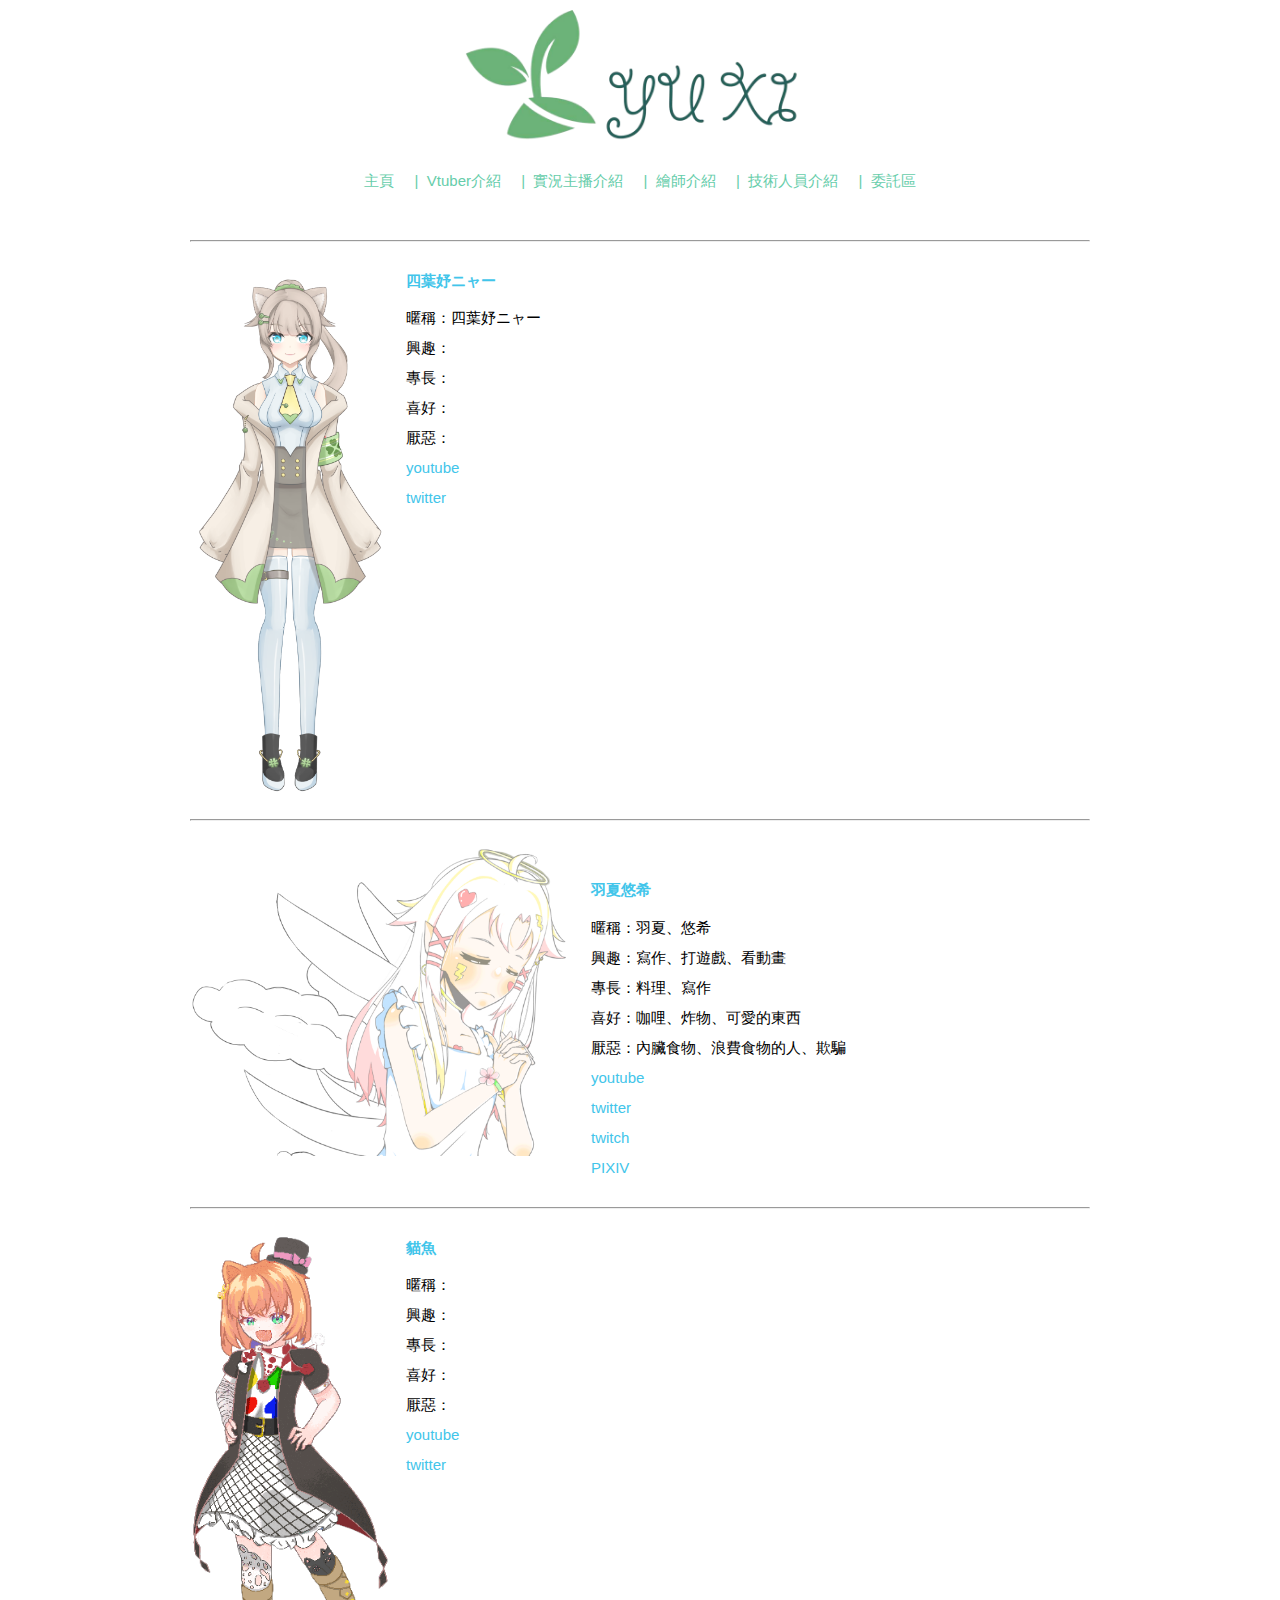
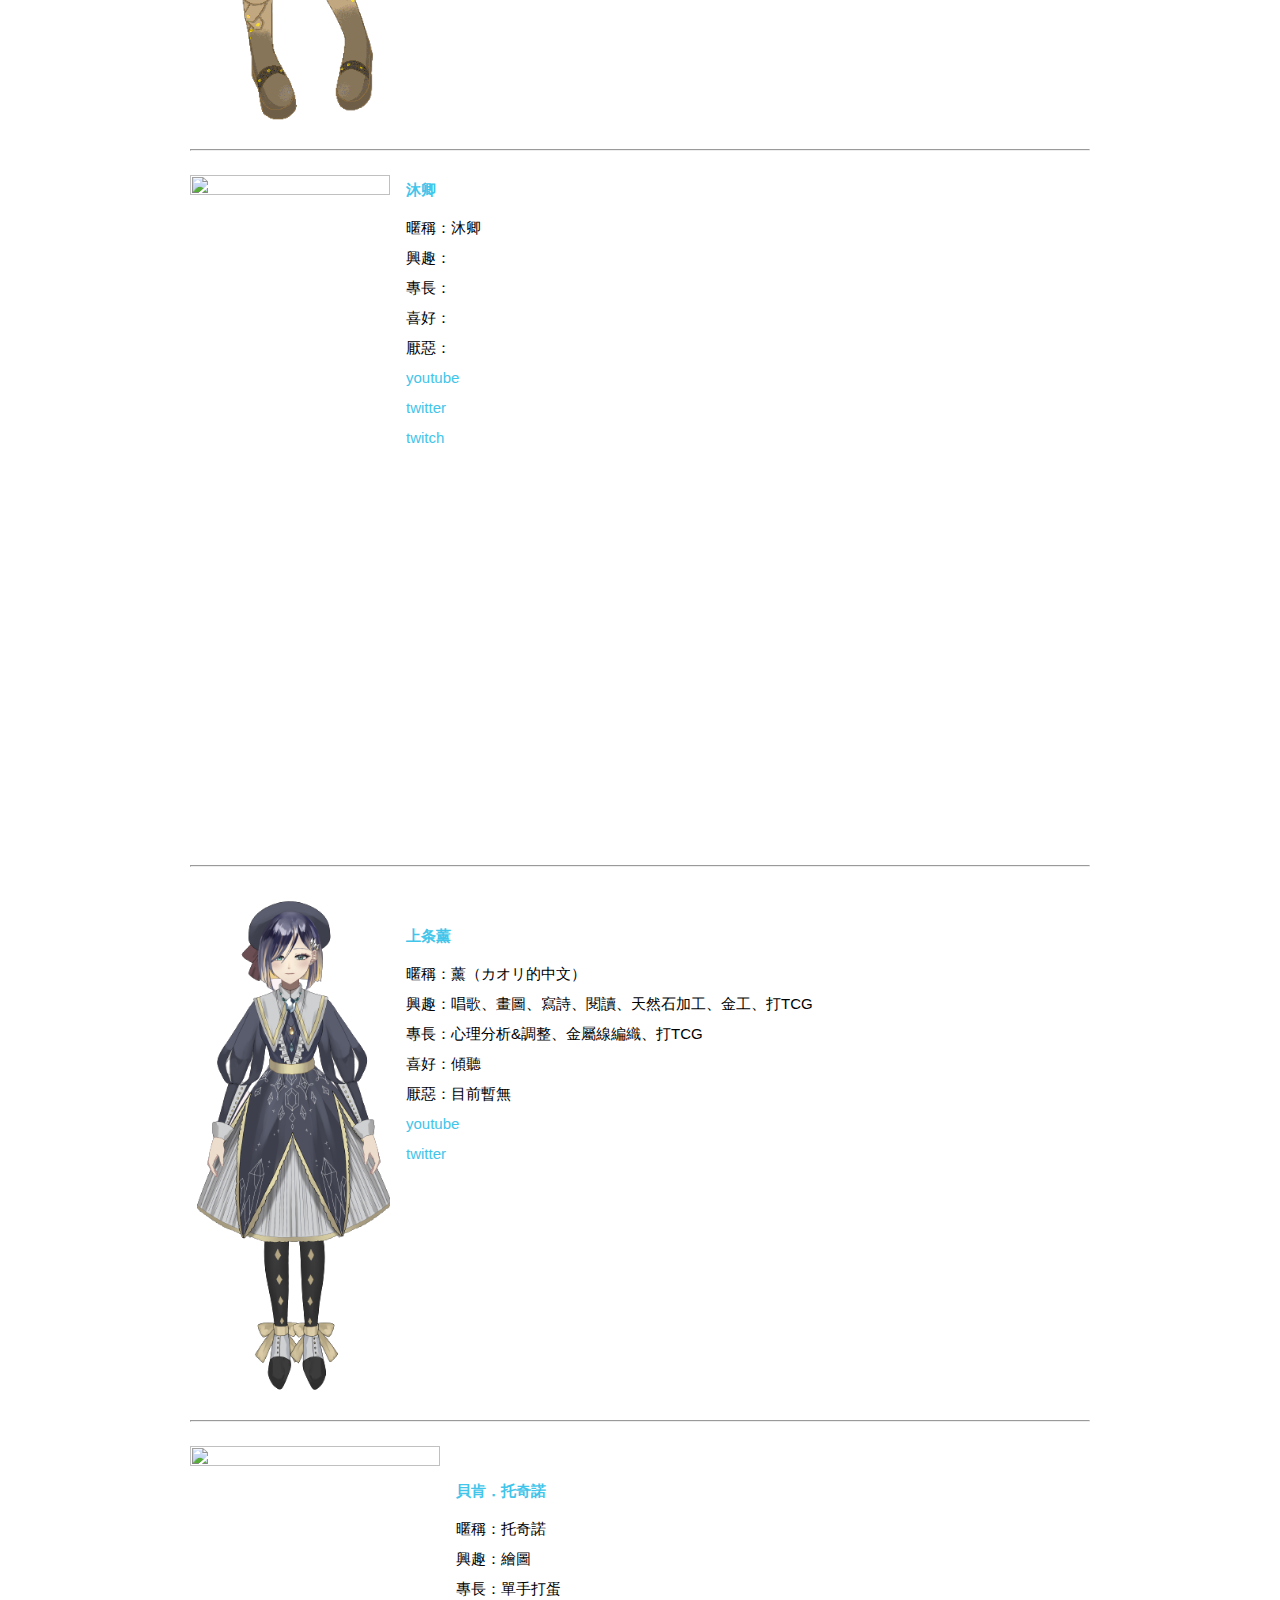
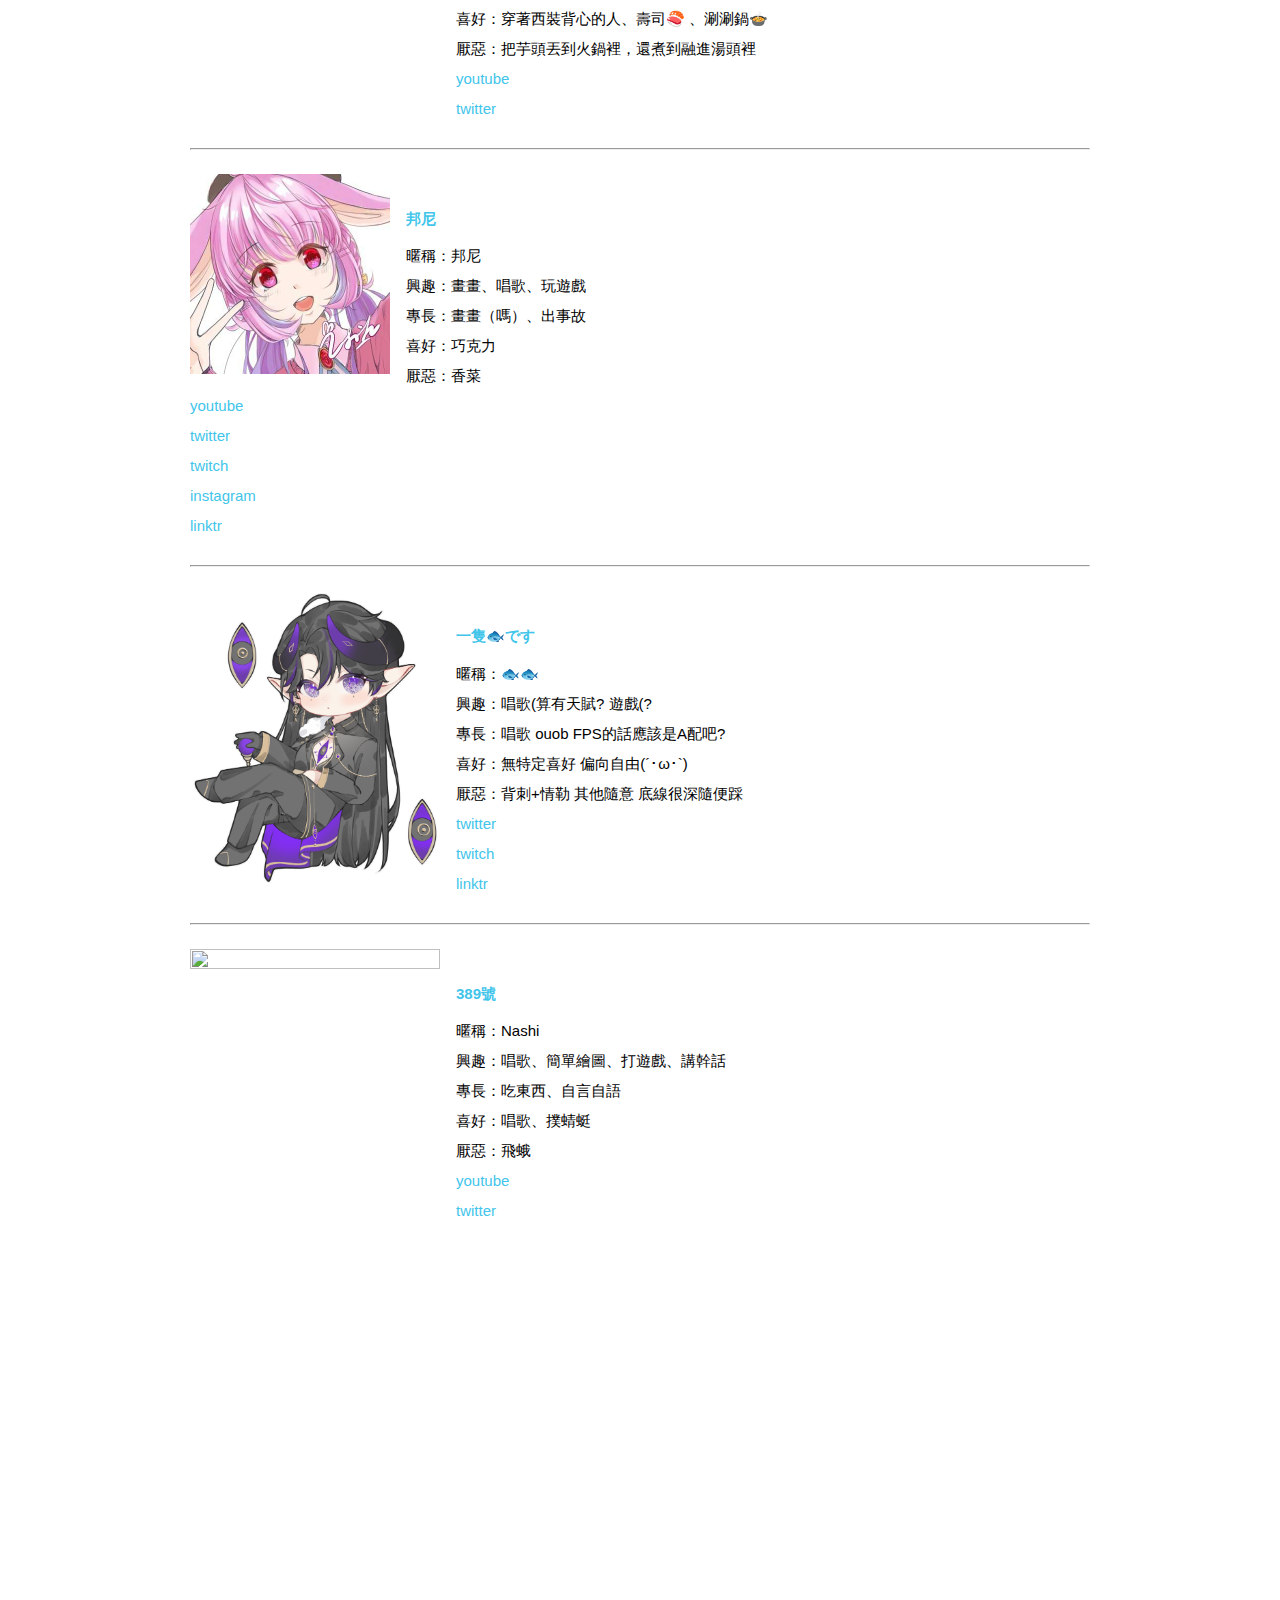
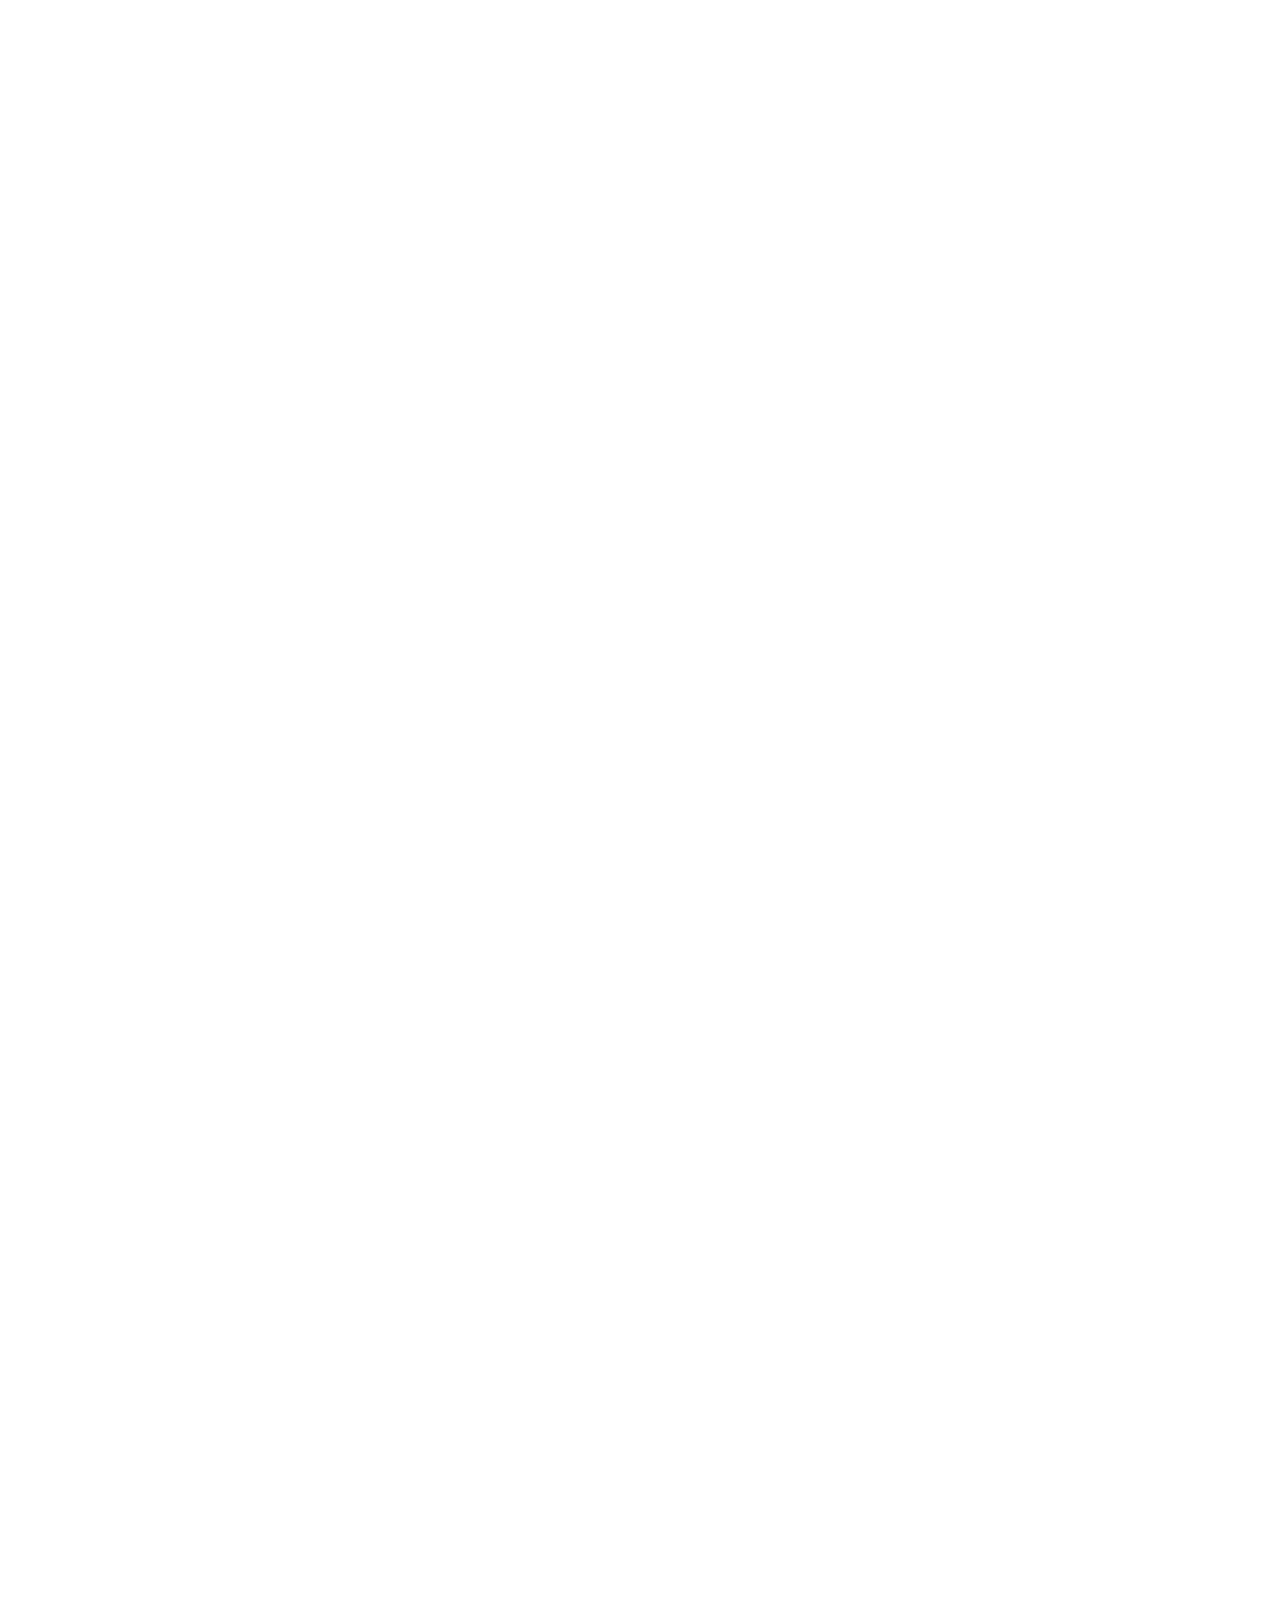
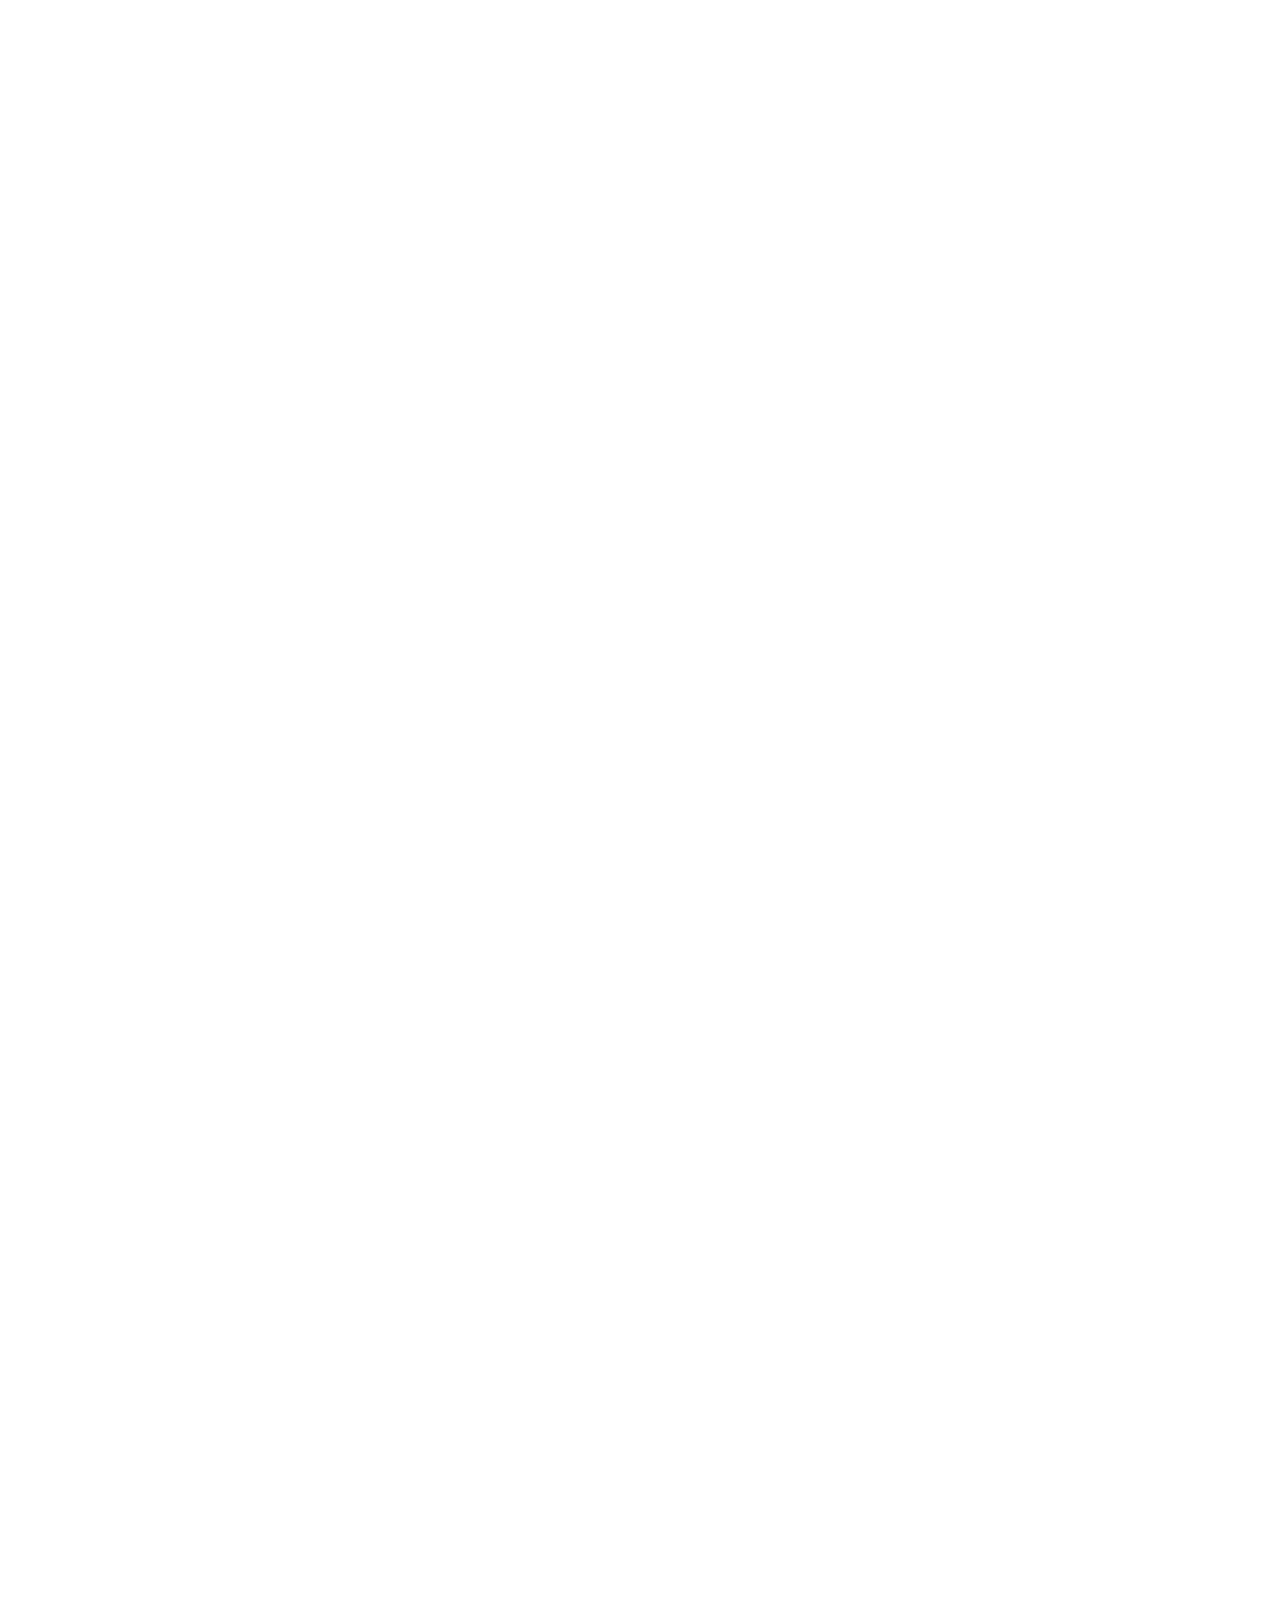
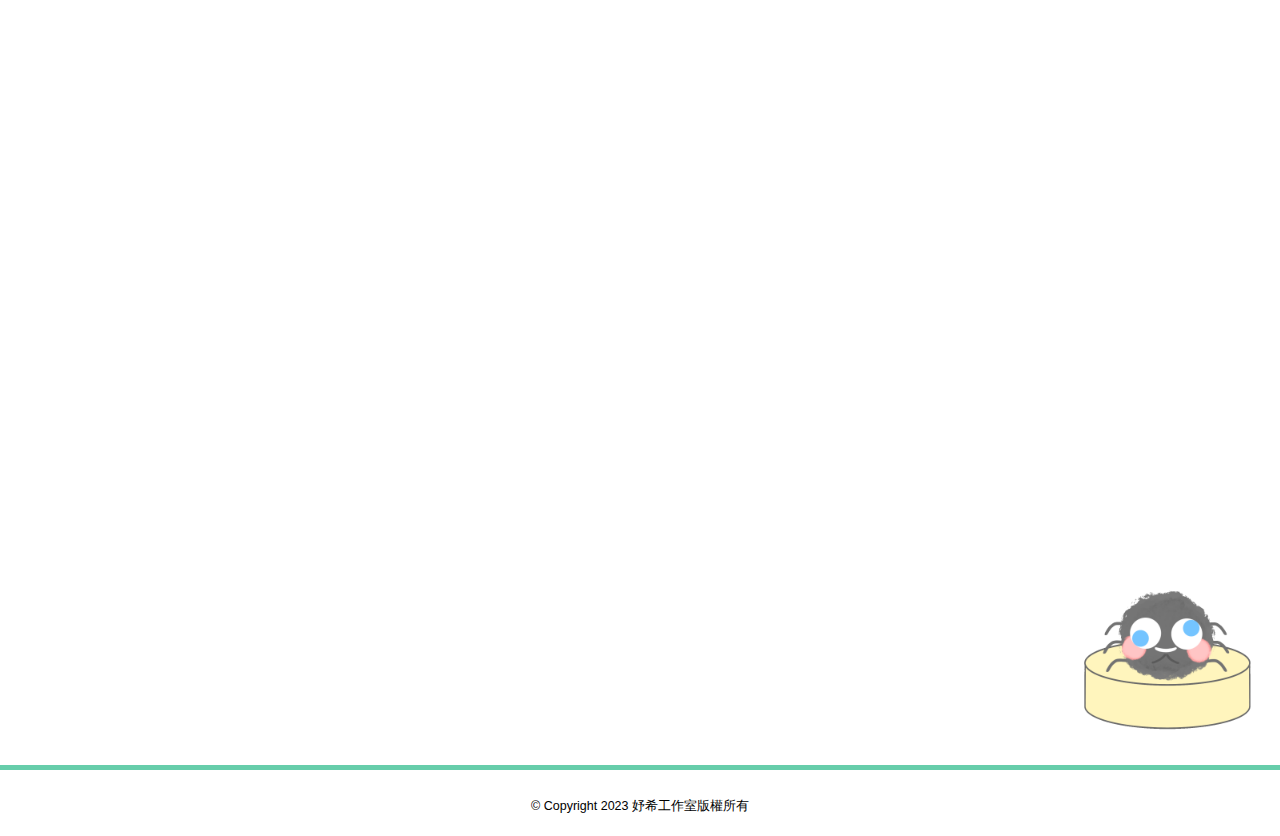
==== YuxiStudio/Vtuber.html @ 69b89c4f "Add files via upload" ====
<!DOCTYPE html>
<html lang="zh-Hant-TW">
    <head>
        <meta charset="utf-8">
        <title>妤希工作室Vtuber介紹</title>
        <meta name="viewport" content="width=device-width, initial-scale=1.0">
        <meta name="description" content="妤希工作室Vtuber介紹">
        <link rel="stylesheet" href="Vtuber.css">
    </head>
    <body>
        <header>
            <h1><a href="index.html"><img src="img/0.png" width="400" height="132" alt="網頁設計筆記"></a></h1>
            <nav class="navigation"> <!-- 導覽列設定開始-->
               <ul>
                  <li><a href="index.html">主頁</a></li>
              <li><a href="Vtuber.html">|&nbsp;&nbsp;Vtuber介紹</a></li>
              <li><a href="liveanchor.html">|&nbsp;&nbsp;實況主播介紹</a></li>
                  <li><a href="painter.html">|&nbsp;&nbsp;繪師介紹</a></li>
                  <li><a href="technicalstaff.html">|&nbsp;&nbsp;技術人員介紹</a></li>
                  <li><a href="entrustS.html">|&nbsp;&nbsp;委託區</a></li>
                </ul>
            </nav> 
        </header>
       <main>
        <article id="advanced">
         </section>
         <hr>
         <section class="webimg">
		   <a href="https://www.youtube.com/channel/UC4Ux1wYb2JUJeIDYl8S9VgQ"><img src="img/cat.png" alt="" width="200" height="3840"></a>
           <h4><a href="https://www.youtube.com/channel/UC4Ux1wYb2JUJeIDYl8S9VgQ">四葉妤ニャー</a></h4>
			<p>暱稱：四葉妤ニャー</p>
        	<p>興趣：</p>
			<p>專長：</p>
           	<p>喜好：</p>
           	<p>厭惡：</p>
		  	<p><a href="https://www.youtube.com/channel/UC4Ux1wYb2JUJeIDYl8S9VgQ">youtube</a></p>
		   	<p><a href="https://twitter.com/yuki123love">twitter</a></p>
         </section>
          <hr>
		   <section class="webimg">
		   <a href="https://www.twitch.tv/haka_yuki"><img src="img/Angel.png" alt="" width="385" height="970"></a>
		　　<h4><a href="https://www.twitch.tv/haka_yuki">羽夏悠希</a></h4>
           <p>暱稱：羽夏、悠希</p>
           <p>興趣：寫作、打遊戲、看動畫</p>
           <p>專長：料理、寫作</p>
           <p>喜好：咖哩、炸物、可愛的東西</p>
           <p>厭惡：內臟食物、浪費食物的人、欺騙</p>
		   <p><a href="https://www.youtube.com/@Haka_Yuki">youtube</a></p>
		   <p><a href="https://twitter.com/HaKa_YuKi123">twitter</a></p>
			<p><a href="https://www.twitch.tv/haka_yuki">twitch</a></p>
		   <p><a href="https://www.pixiv.net/users/22083612">PIXIV</a></p>			   
         </section>
         <hr>
         <section class="webimg">
		   <a href="https://twitter.com/maoyuliyuer1?s=21&t=Dq0ASK_cEPI_cKp5V_8WGg"><img src="img/catfish.png" alt="" width="200" height="666"></a>
           <h4><a href="https://twitter.com/maoyuliyuer1?s=21&t=Dq0ASK_cEPI_cKp5V_8WGg">貓魚&nbsp;</a></h4>
			<p>暱稱：</p>
           <p>興趣：</p>
			<p>專長：</p>
           <p>喜好：</p>
           <p>厭惡：</p>
		   <p><a href="https://youtube.com/@user-cw7qj9yj1c">youtube</a></p>
		   <p><a href="https://twitter.com/maoyuliyuer1?s=21&t=Dq0ASK_cEPI_cKp5V_8WGg">twitter</a></p>
         </section>
         <hr>
         <section class="webimg">
		   <a href="https://www.twitch.tv/lb_xian"><img src="" alt="" width="200" height="666"></a>
           <h4><a href="https://www.twitch.tv/lb_xian">沐卿&nbsp;</a></h4>
			<p>暱稱：沐卿</p>
           <p>興趣：</p>
			<p>專長：</p>
           <p>喜好：</p>
           <p>厭惡：</p>
		   <p><a href="https://www.youtube.com/@MuQing-qm3ef/streams">youtube</a></p>
		   <p><a href="https://twitter.com/MuQing0713">twitter</a></p>
		   <p><a href="https://www.twitch.tv/lb_xian">twitch</a></p>
         </section>
		   <hr>
		   <section class="webimg">
		   <a href="https://youtube.com/@user-cw7qj9yj1c"><img src="img/カオリ.png" alt="" width="200" height="639"></a>
		　　<h4><a href="https://youtube.com/@user-cw7qj9yj1c">上条薰</a></h4>
           <p>暱稱：薰（カオリ的中文）</p>
           <p>興趣：唱歌、畫圖、寫詩、閱讀、天然石加工、金工、打TCG</p>
           <p>專長：心理分析&amp;調整、金屬線編織、打TCG</p>
           <p>喜好：傾聽</p>
           <p>厭惡：目前暫無</p>
		   <p><a href="https://youtube.com/@user-cw7qj9yj1c">youtube</a></p>
		   <p><a href="https://twitter.com/kaorikamijyo?s=21&t=1djT6orwQT_ij9GYxZQu2w">twitter</a></p>
		   </section>
		   <hr>
		   <section class="webimg">
		   <a href="https://youtube.com/@user-cw7qj9yj1c"><img src="img/Bacon.png" alt="" width="250" height="257"></a>
		　　<h4><a href="https://youtube.com/@user-cw7qj9yj1c">貝肯．托奇諾</a></h4>
           <p>暱稱：托奇諾</p>
           <p>興趣：繪圖</p>
           <p>專長：單手打蛋</p>
           <p>喜好：穿著西裝背心的人、壽司🍣 、涮涮鍋🍲</p>
           <p>厭惡：把芋頭丟到火鍋裡，還煮到融進湯頭裡</p>
		   <p><a href="https://youtube.com/@user-cw7qj9yj1c">youtube</a></p>
		   <p><a href="https://twitter.com/bacon_tocino_">twitter</a></p>
		   </section>
		   <hr>
		   <section class="webimg">
		   <a href="https://www.twitch.tv/shion01127tw"><img src="img/rabbit.jpg" alt="" width="200" height="205"></a>
		　　<h4><a href="https://www.twitch.tv/shion01127tw">邦尼</a></h4>
           <p>暱稱：邦尼</p>
           <p>興趣：畫畫、唱歌、玩遊戲</p>
           <p>專長：畫畫（嗎）、出事故</p>
           <p>喜好：巧克力</p>
           <p>厭惡：香菜</p>
		   <p><a href="https://youtube.com/@shion01127tw">youtube</a></p>
		   <p><a href="https://mobile.twitter.com/kotorinico0129">twitter</a></p>
		   <p><a href="https://www.twitch.tv/shion01127tw">twitch</a></p>
		   <p><a href="https://instagram.com/shion.drawing">instagram</a></p>
		   <p><a href="https://linktr.ee/shion01127tw">linktr</a></p>
		   </section>
		   <hr>
		   <section class="webimg">
		   <a href="https://www.twitch.tv/yu_yu_0103"><img src="img/fish.png" alt="" width="250" height="2400"></a>
		　　<h4><a href="https://www.twitch.tv/yu_yu_0103">一隻🐟です</a></h4>
           <p>暱稱：🐟🐟</p>
           <p>興趣：唱歌(算有天賦?  遊戲(?</p>
           <p>專長：唱歌 ouob   FPS的話應該是A配吧?</p>
           <p>喜好：無特定喜好 偏向自由(´･ω･`)</p>
           <p>厭惡：背刺+情勒 其他隨意 底線很深隨便踩</p>
		   <p><a href="https://twitter.com/Yu_0103_Yu">twitter</a></p>
		   <p><a href="https://www.twitch.tv/yu_yu_0103">twitch</a></p>
		   <p><a href="https://lit.link/en/YuYu0103">linktr</a></p>
		   </section>
		   <hr>
		   <section class="webimg">
		   <a href="https://youtube.com/@Nashi389"><img src="img/Nashi.png" alt="" width="250" height="4320"></a>
		　　<h4><a href="https://youtube.com/@Nashi389">389號</a></h4>
           <p>暱稱：Nashi</p>
           <p>興趣：唱歌、簡單繪圖、打遊戲、講幹話</p>
           <p>專長：吃東西、自言自語</p>
           <p>喜好：唱歌、撲蜻蜓</p>
           <p>厭惡：飛蛾</p>
		   <p><a href="https://youtube.com/@Nashi389">youtube</a></p>
		   <p><a href="http://twitter.com/@Nashi_389">twitter</a></p>
		   </section>
        </article>
        </main>
 
        <footer>
          <p class="pagetop"><a href="#top"><img src="img/spider.gif"width="200" height=""></a></p>
          <p class="copyright"><small>&copy; Copyright 2023 妤希工作室版權所有</small></p>
    </footer>
    </body>
</html>
---- YuxiStudio/Vtuber.css ----
/* CSS Document */
/*設定 body 網站整體CSS*/
body {
    font-family:"Noto Sans TC", sans-serif;  /* google雲端字體 思源黑體*/
    margin: 0;         /* 沒有邊距*/
    font-size: 15px;   /* 字體級數設為15px*/
    font-weight: 300;  /* 字體粗細設為300，可自由調整粗細*/
    line-height: 2em;  /* 字體行間設為2em(字高)*/
}
/* 網站標題 */
h1 {
    font-size: 1em;
    color: #76becc;
    text-align: center;
}
/* 標題 */
h2 {
    font-size: 24px;
    color: #76becc;
    text-align: center;
}
h3 {
    border-left: solid 6px #76becc;  /* 標題三左側有寬6px的色塊 */
    padding-left: 6px;               /* 標題三左側設定6px的間距 */
}
/* 超連結設定 */
a{
    color: #76becc;
    text-decoration: none;
}
a:hover{
    color:#76becc;
    text-decoration: none;
}
/* 圖片無邊框*/
img{
   border: 0;
}
/* article */
article {
    padding: 32px 16px;
}
/* 簡介調整了背景色與文字顏色 */
#profile {
    background-color:#3E2F19;
    color: #ffffff;
}
#profile h2 {
    color:#DDD7CE;
}
/* 設定了內容寬度的上限 */
.inner {
    max-width: 900px;
    margin: 0 auto;  /* 左右置中 */
}
#advanced,#html,#rwd{
    max-width: 900px;
    margin: 0 auto; /*  左右置中 */ 
}
/* #CSS調整了背景色 */
#css{
    background: #F7F1EB;
}
/* section */
section {
    margin: 48px 0px;/* 區塊外部距離：上下48px  左右0px*/
}
/* 列表頁section */
.webimg {
    margin: 24px 0;
    overflow: hidden;
}
.webimg img {
    float: left;
    margin-right: 16px;
    max-width: 100%;
    height: auto;
}
.webimg h4 {
    margin: 0 0 0.5em;
}
.webimg p {
    margin: 0;
}
/* 表格 */
table {
    border-collapse: collapse; /* 邊框合併為單一邊框，讓表格變得更美化*/
    width: 100%;               /* 表格寬度設為100%，會隨著螢幕寬度縮放*/
}
th,td {
    border: solid 1px #999999; /* 邊框底邊，設定為實線、1px、#999999深灰色細邊炳框*/
    padding: 16px;             /* 內距設為16px*/
}
th {
    font-weight: 400;          /* 表格標題字體粗細設為400*/
    background-color:#DDD7CE;  /* 表格標題背景色設為#DDD7CE*/
}
/* 導覽列 */
.navigation ul {
    background-color: #ffffff;
    margin: 0;
    padding: 4px;
    text-align: center;
}
.navigation ul li {
    list-style-type: none;
    display: inline;
    margin: 0 8px;
}
.navigation ul li a {
    color: #66CDAA;
    text-decoration: none;
}
.navigation ul li a:hover {
    color:#62d5e8;
    text-decoration:none;
}
/* 主要視覺設計 */
.mainvisual {
    background-color:#9E6A27;
}
.mainvisual img {
    display: block;
    margin: 0 auto;
    max-width: 100%;
    height: auto;
}
/* 照片靠右對齊的section設定 */
.imageunit {
    margin: 0;
    overflow: hidden;  /* 自動隱藏超出的文字或圖片。*/
}
.imageunit img {
    float: left;  /* 靠左浮動*/
    margin-right: 20px;
}
.imageunit p {
    margin: 0 0 1em;  /* 外距 上  左右  下*/
}
/* 回到本頁開頭 */
.pagetop {
    text-align: right;
    margin: 1em;
}
/* 著作權資訊 */
.copyright {
    border-top: solid 5px #66CDAA;
    text-align: center;
	padding-top: 20px;
}
/* 超連結設定 */
a{
	color: #42C5EA;
	text-decoration: none;
}
a:hover{
	color: #66CDAA;
	text-decoration: none;
}
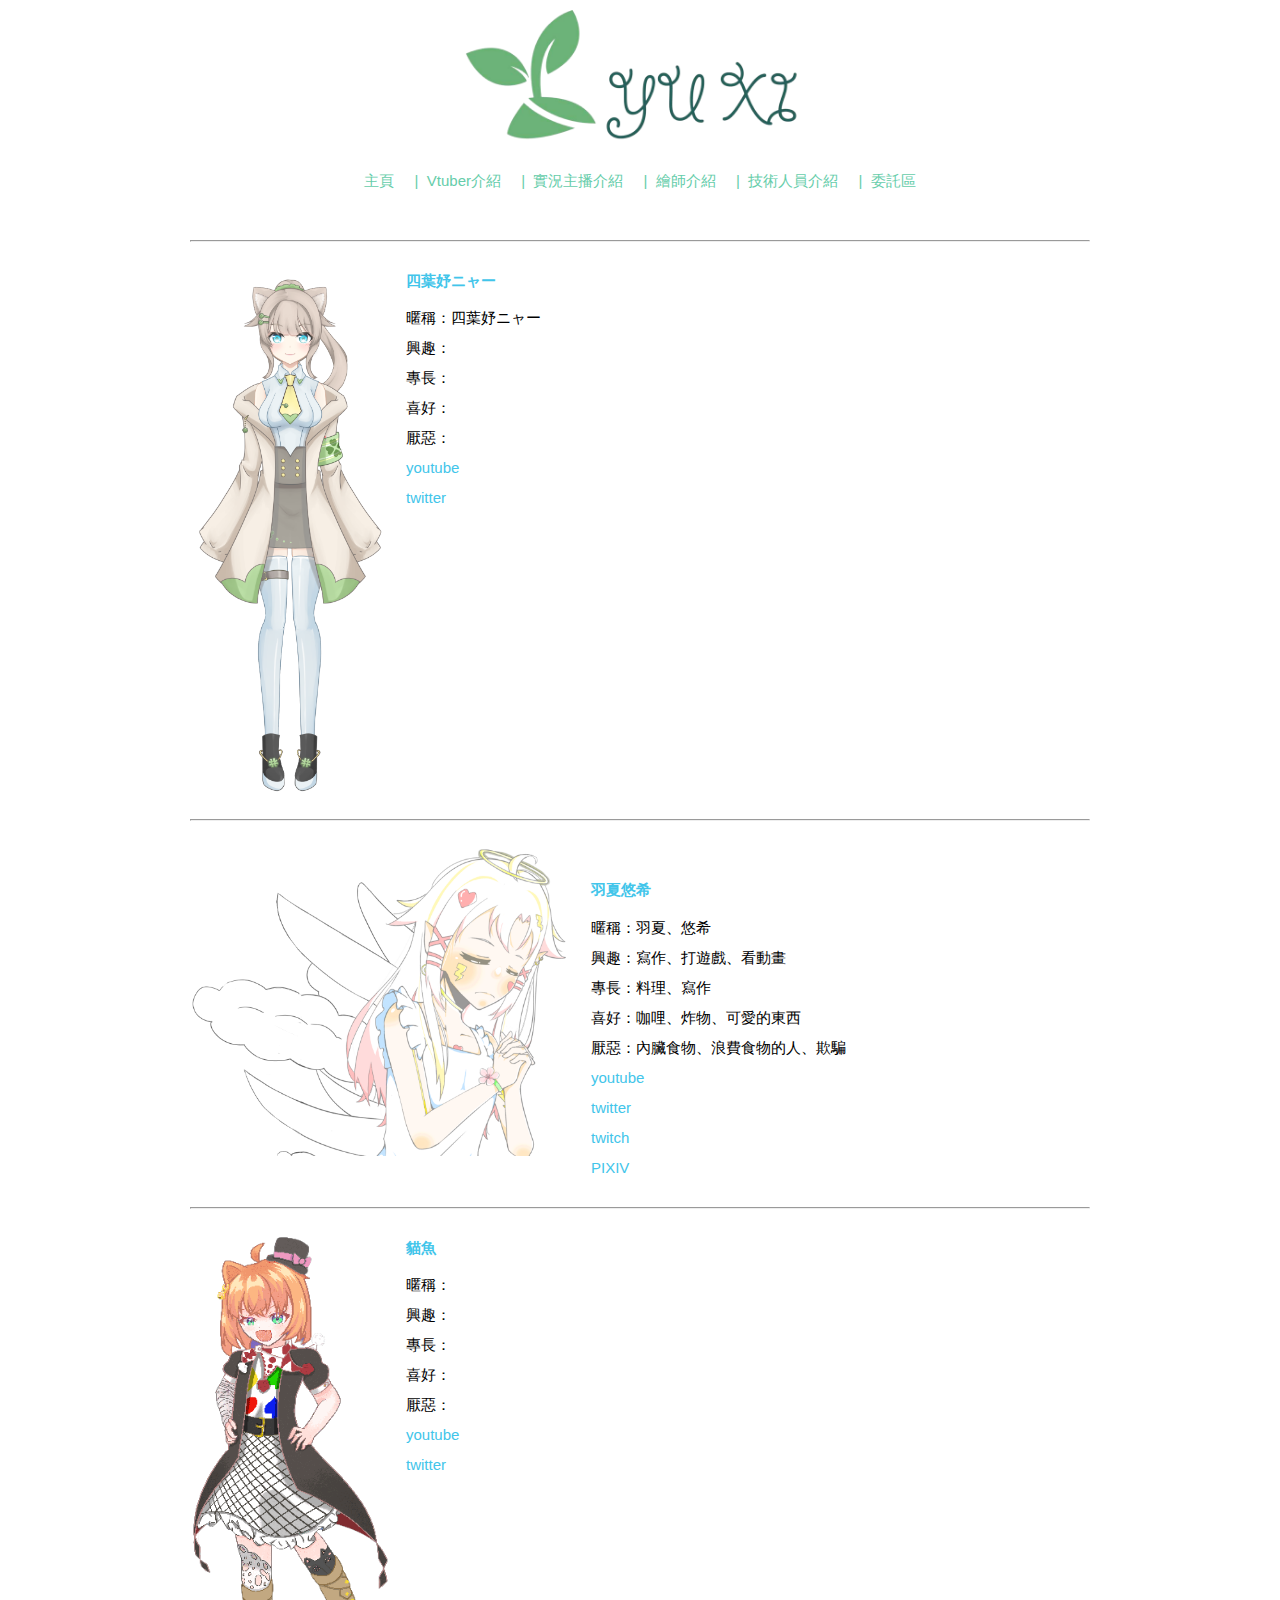
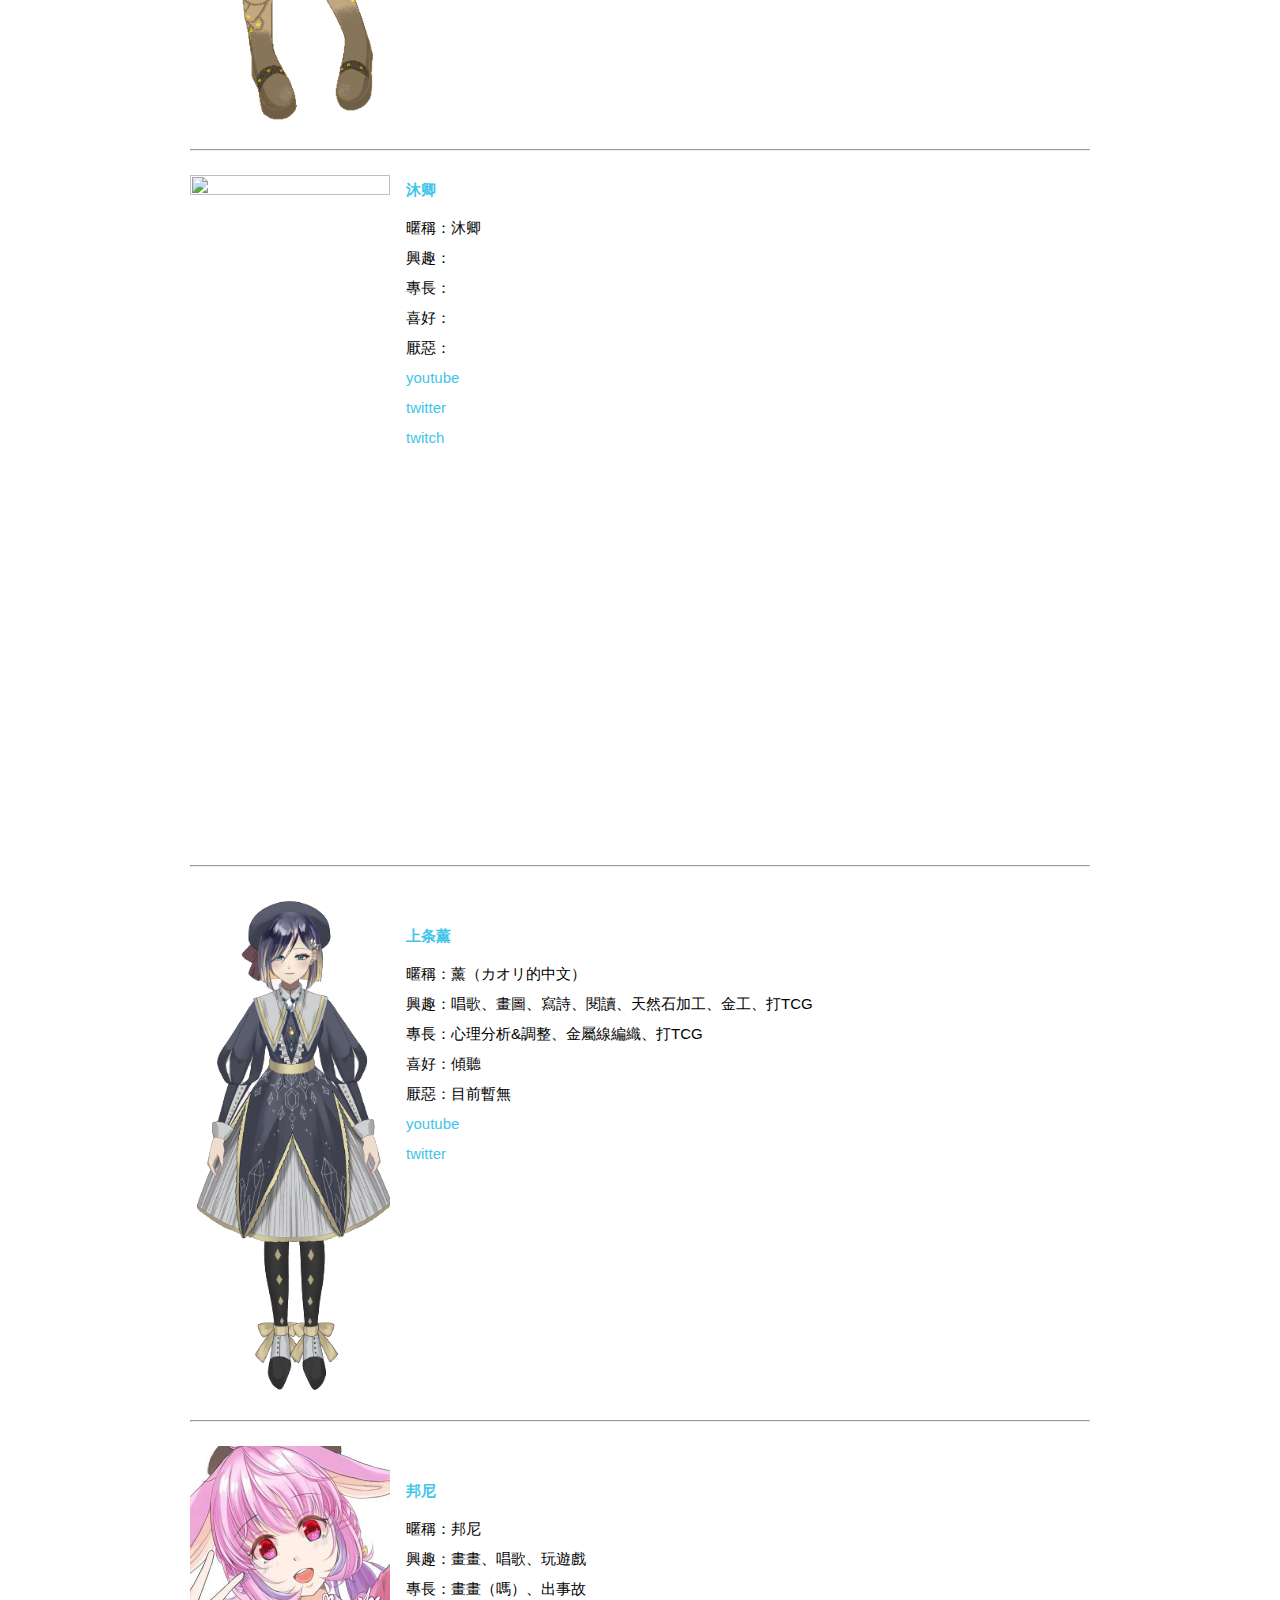
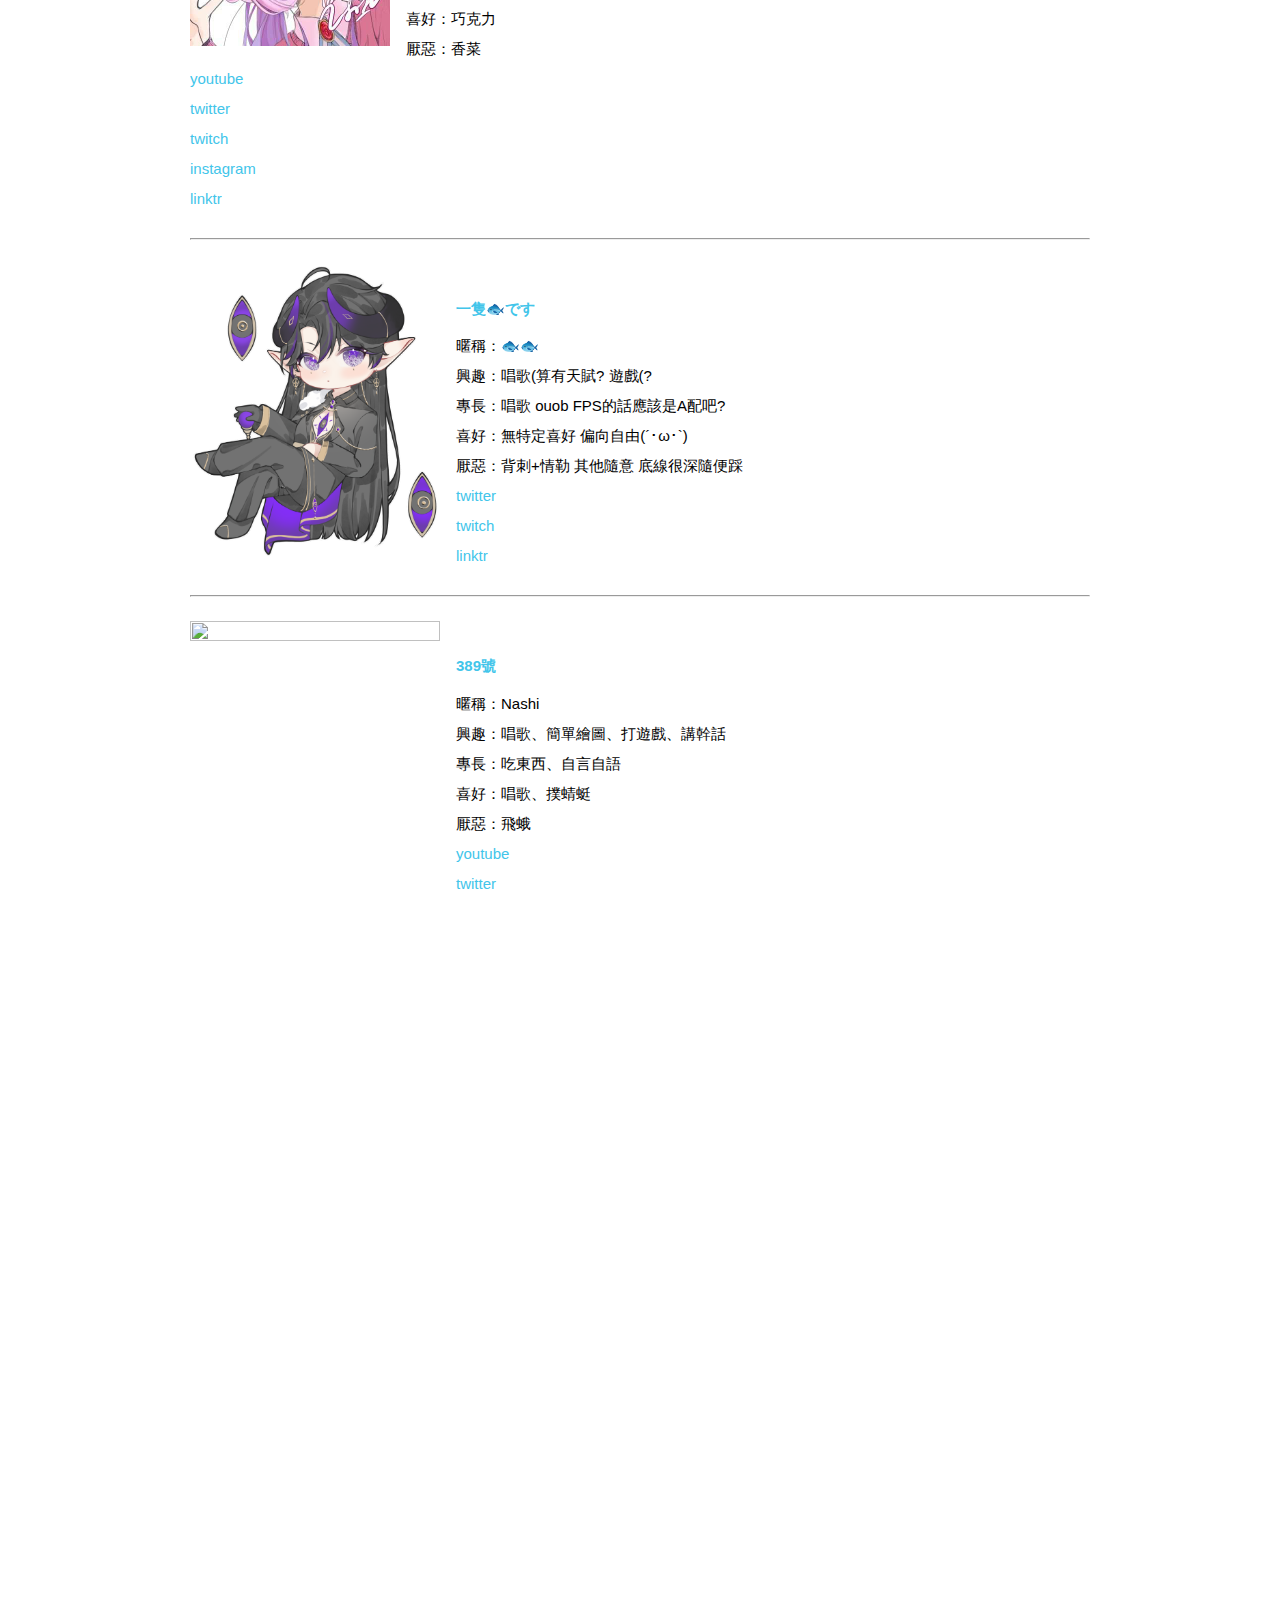
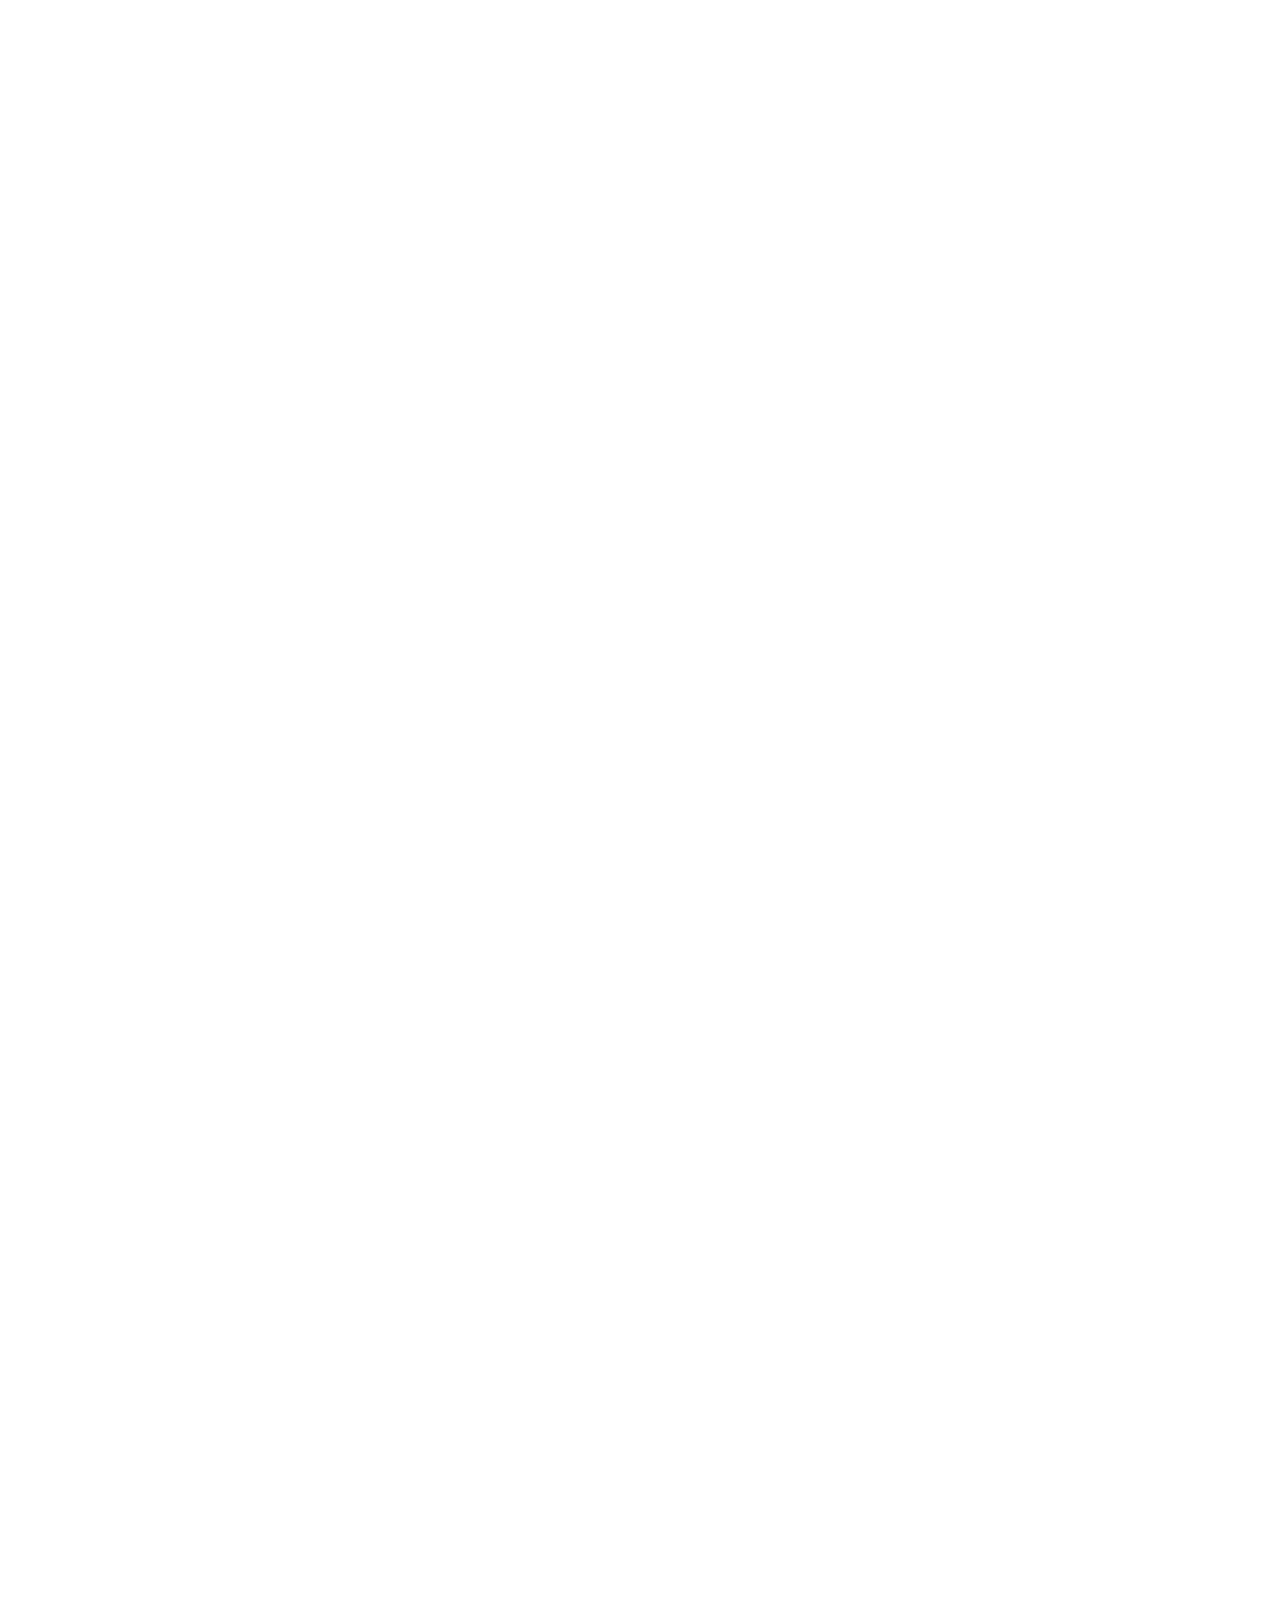
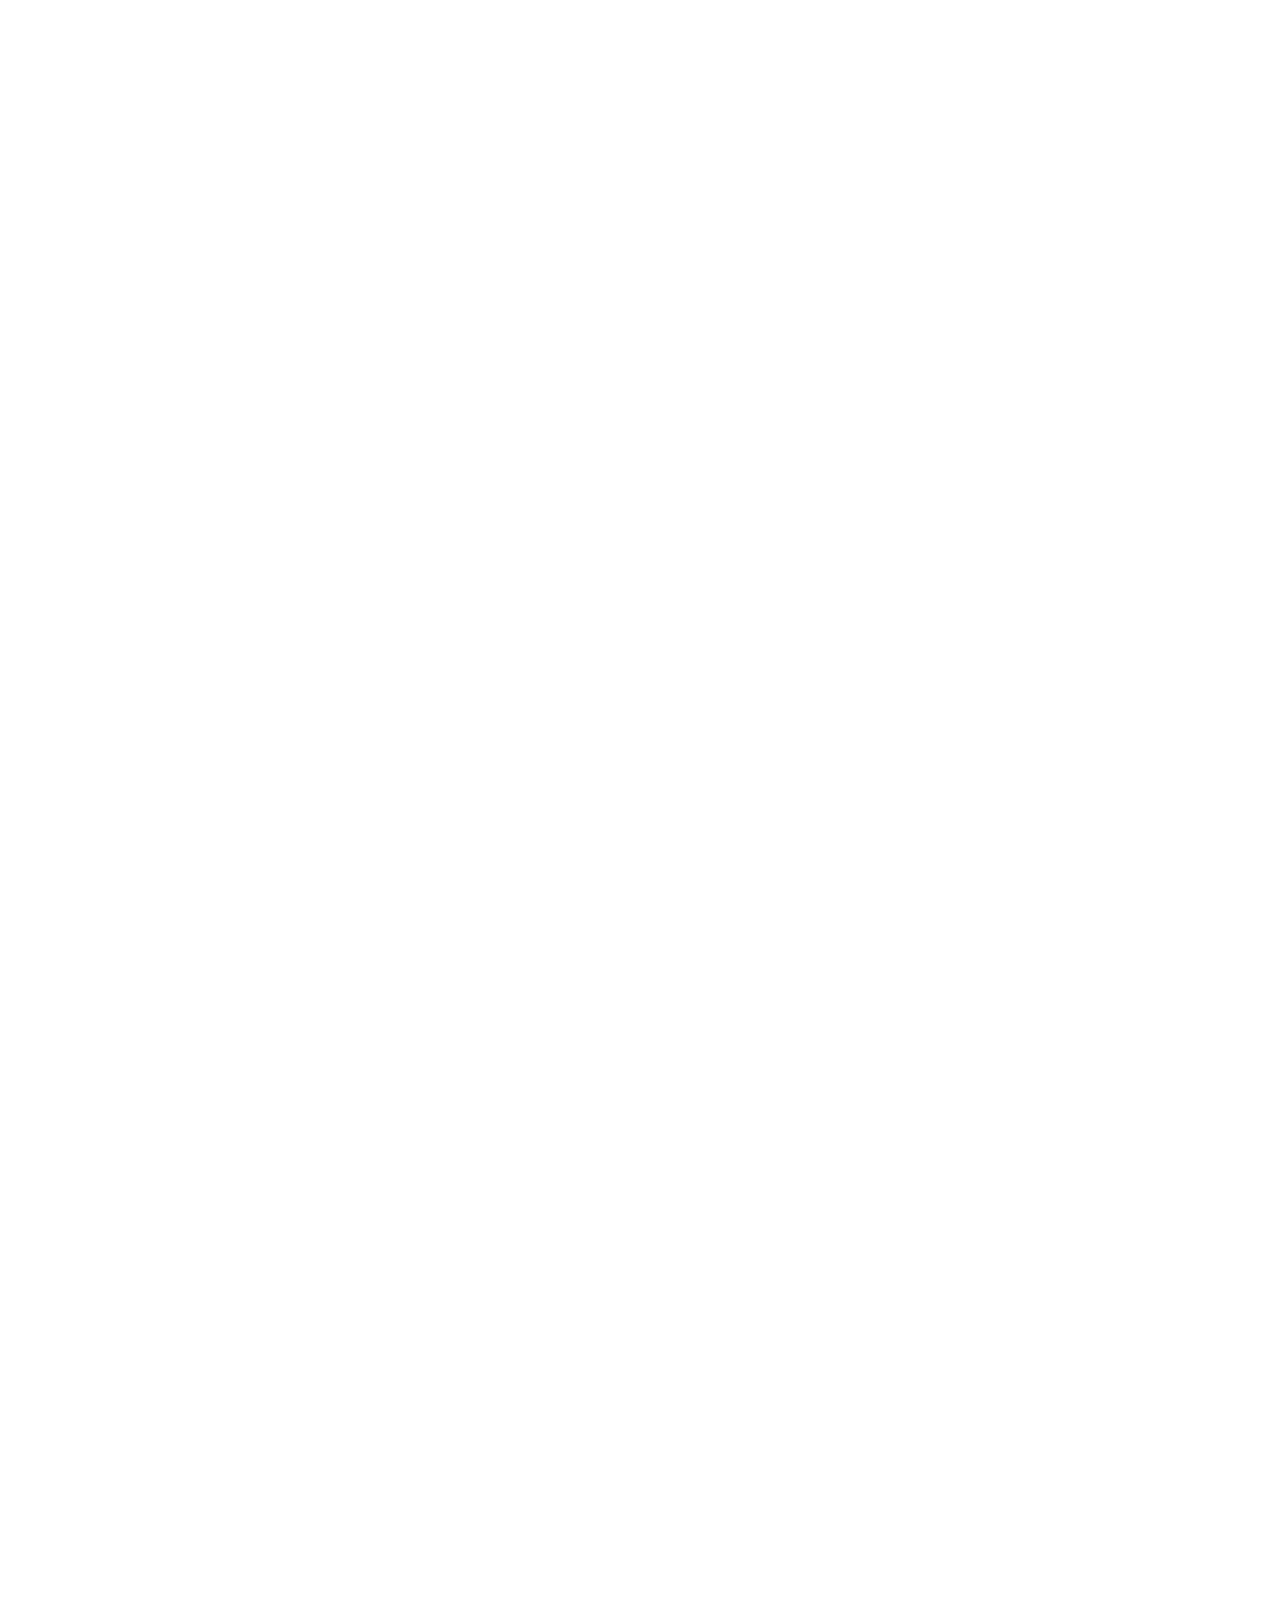
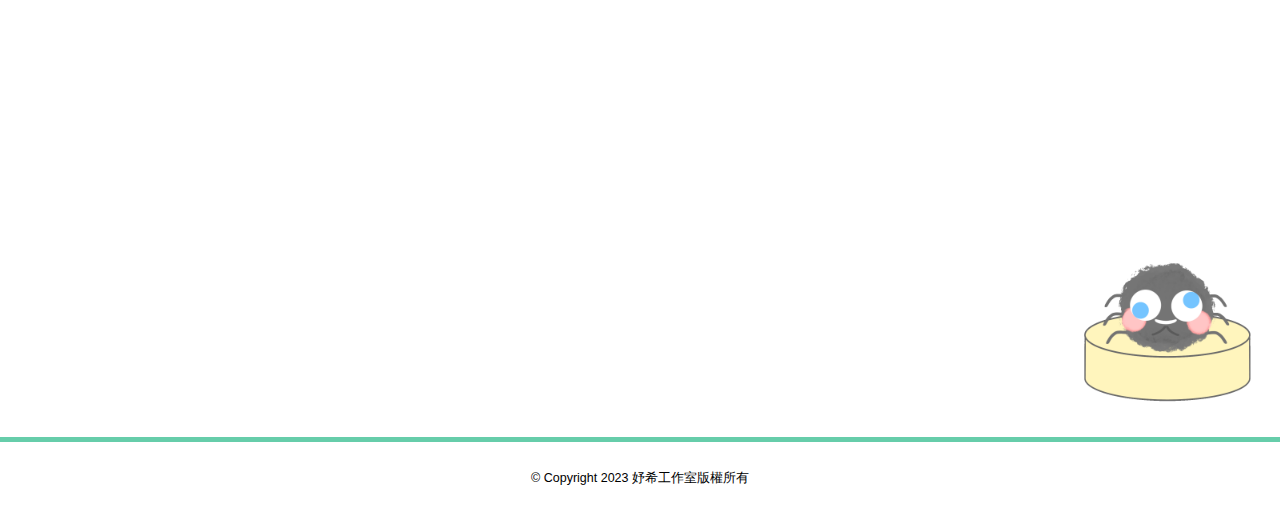
==== commit 407858c7: "Add files via upload" ====
--- a/YuxiStudio/Vtuber.html
+++ b/YuxiStudio/Vtuber.html
@@ -89,18 +89,6 @@
 		   </section>
 		   <hr>
 		   <section class="webimg">
-		   <a href="https://youtube.com/@user-cw7qj9yj1c"><img src="img/Bacon.png" alt="" width="250" height="257"></a>
-		　　<h4><a href="https://youtube.com/@user-cw7qj9yj1c">貝肯．托奇諾</a></h4>
-           <p>暱稱：托奇諾</p>
-           <p>興趣：繪圖</p>
-           <p>專長：單手打蛋</p>
-           <p>喜好：穿著西裝背心的人、壽司🍣 、涮涮鍋🍲</p>
-           <p>厭惡：把芋頭丟到火鍋裡，還煮到融進湯頭裡</p>
-		   <p><a href="https://youtube.com/@user-cw7qj9yj1c">youtube</a></p>
-		   <p><a href="https://twitter.com/bacon_tocino_">twitter</a></p>
-		   </section>
-		   <hr>
-		   <section class="webimg">
 		   <a href="https://www.twitch.tv/shion01127tw"><img src="img/rabbit.jpg" alt="" width="200" height="205"></a>
 		　　<h4><a href="https://www.twitch.tv/shion01127tw">邦尼</a></h4>
            <p>暱稱：邦尼</p>
